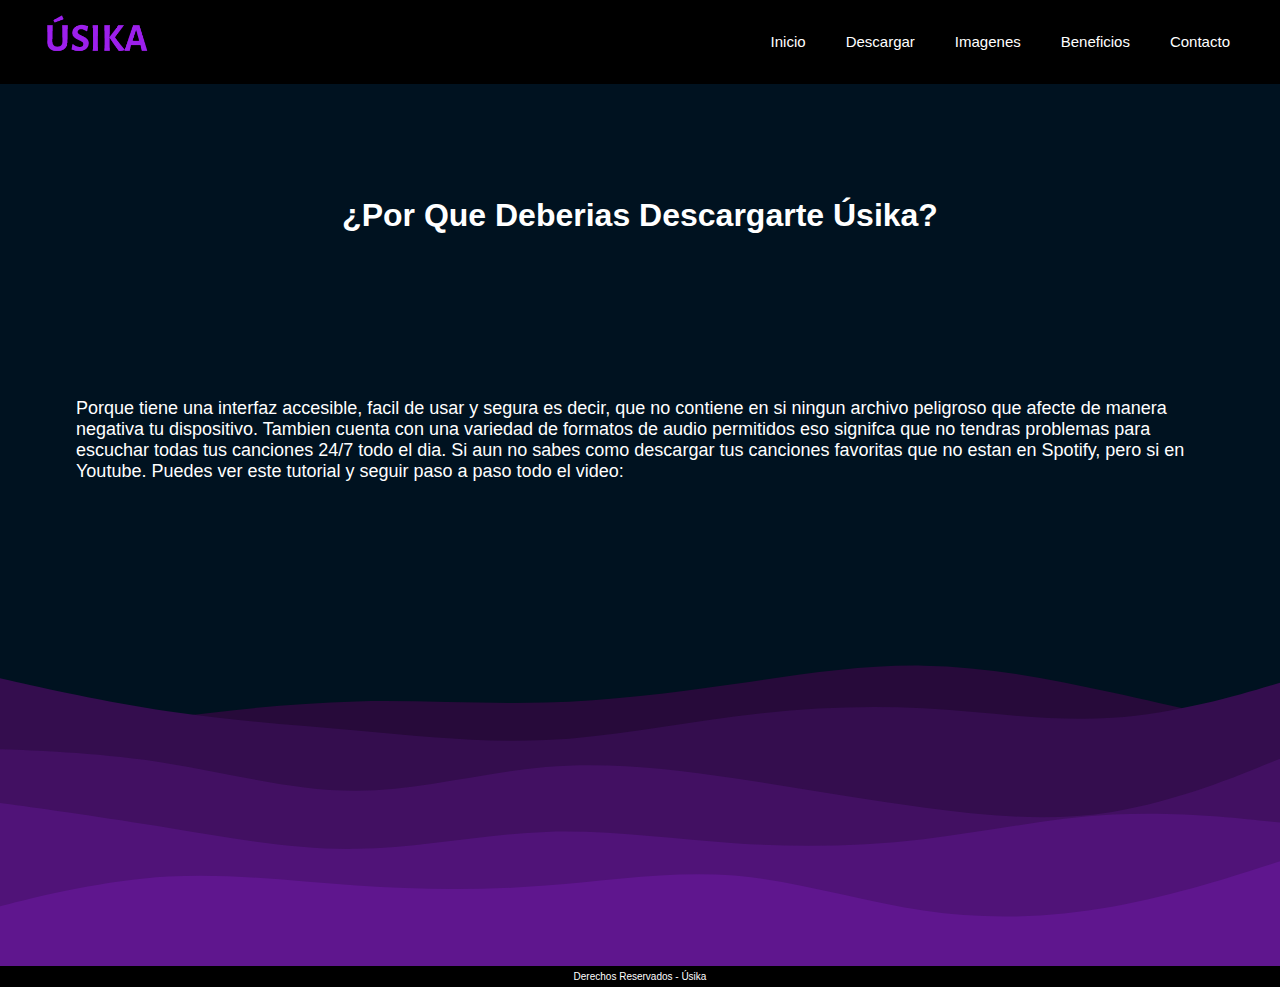
==== Paginas/beneficios.html @ 0eb8b5f9 "Agregando cambios" ====
<!DOCTYPE html>
<html lang="en">
<head>
    <meta charset="UTF-8">
    <meta http-equiv="X-UA-Compatible" content="IE=edge">
    <meta name="viewport" content="width=device-width, initial-scale=1.0">
    <title>ÚSIKA</title>
    <link href="https://cdn.jsdelivr.net/npm/bootstrap@5.1.3/dist/css/bootstrap.min.css" rel="stylesheet" integrity="sha384-1BmE4kWBq78iYhFldvKuhfTAU6auU8tT94WrHftjDbrCEXSU1oBoqyl2QvZ6jIW3" crossorigin="anonymous">

    <link rel="stylesheet" href="../Css/estilos.css">
</head>
<body>
    <header>
        <nav>
            <a href="../index.html">
                <img class="logodelsitio" src="../Imagenes/logo.jpg" alt="logo">
            </a>
            <a href="#listas">
                <img class="menu" src="../Imagenes/menu.png" alt="menu">
            </a>
            <ul class="listas" id="listas">
                <li class="enlaces"><a class="enlaces_2" href="../index.html">Inicio</a></li>
                <li class="enlaces"><a class="enlaces_2" href="descargar.html">Descargar</a></li>
                <li class="enlaces"><a class="enlaces_2" href="imagenes.html">Imagenes</a></li>
                <li class="enlaces"><a class="enlaces_2" href="beneficios.html">Beneficios</a></li>
                <li class="enlaces"><a class="enlaces_2" href="contacto.html">Contacto</a></li>
                <li class="enlaces enlaces_close"><a class="enlaces_2" href="#">Salir</a></li>
            </ul>
        </nav>
    </header>
    <main>
        <section class="beneficios_section">
            <h1 class="text-center beneficios_titulo">¿Por Que Deberias Descargarte Úsika?</h1>

                <P class="text-center beneficios_parrafo">Porque tiene una interfaz accesible, facil de usar y segura
                es decir, que no contiene en si ningun archivo
                peligroso que afecte de manera negativa tu dispositivo.
                Tambien cuenta con una variedad de formatos de audio permitidos
                eso signifca que no tendras problemas para escuchar todas
                tus canciones 24/7 todo el dia.
                Si aun no sabes como descargar tus canciones favoritas
                que no estan en Spotify, pero si en Youtube.
                Puedes ver este tutorial y seguir paso a paso todo el video:</P>
                <div class="inicio_youtube_video1">

                    <iframe class="inicio_youtube_video" src="https://www.youtube.com/embed/3c69z8bg1k0" title="YouTube video player" frameborder="0" allow="accelerometer; autoplay; clipboard-write; encrypted-media; gyroscope; picture-in-picture" allowfullscreen></iframe>
                </div>
        </section>
    </main>
    <footer>
            <p>Derechos Reservados - Úsika</p>
    </footer>

    <script src="https://cdn.jsdelivr.net/npm/bootstrap@5.1.3/dist/js/bootstrap.bundle.min.js" integrity="sha384-ka7Sk0Gln4gmtz2MlQnikT1wXgYsOg+OMhuP+IlRH9sENBO0LRn5q+8nbTov4+1p" crossorigin="anonymous"></script>
</body>
</html>
---- Css/estilos.css ----
* {
    margin: 0;
    padding: 0;
    box-sizing: border-box;
}

body {
    background-color: black;
    font-family: 'Lucida Sans', 'Lucida Sans Regular', 'Lucida Grande', 'Lucida Sans Unicode', Geneva, Verdana, sans-serif;
    color: white;
}

/* estilo para todas las paginas del sitio */

nav {
    display: flex;
    flex-direction: row;
    justify-content: space-between;
    background-color: black;
    margin: 0px 30px;
}

ul {
    margin-bottom: 0px;
    padding-left: 0px;
}

.logodelsitio {
    height: 80px;
}

.listas {
    display: flex;
    flex-direction: row;
    align-items: center;
    list-style: none;
}

.enlaces {
    margin: 0px 20px;
}

.enlaces_2 {
    font-size: 15px;
    text-decoration: none;
    color: white;
}

.enlaces :hover {
    color: #9E1FED;
}

.menu {
    height: 40px;
    margin-top: 18px;
}

footer {
    font-size: 10px;
    text-align: center;
    padding: 5px 1rem;
}


/* estilos para la pagina de INICIO */

.inicio_section {
    padding: 1rem;
    height: 620px;
    background-color: #001220;
    display: flex;
    flex-direction: column;
    justify-content: center;
    align-items: center;
}

.inicio_titulo {
    font-size: 40px;
    margin: 0px 300px;
}

.inicio_boton {
    font-family: 'Trebuchet MS', 'Lucida Sans Unicode', 'Lucida Grande', 'Lucida Sans', Arial, sans-serif;
    font-weight: bold;
    font-size: 12px;
    margin-top: 20px;
    height: 40px;
    width: 170px;
    border-radius: 30px;
    border: none;
    background-color: black;
    color: white;
}

.inicio_section_2 {
    padding: 1rem;
    height: 100%;
    background-image: url(../Imagenes/fondodelasection2.svg);
    background-size: cover;
    background-position: center;
    display: grid;
    grid-template-columns: 100%;
    grid-template-rows: 200px 250px 400px;
    justify-items: center;
    align-items: center;
}

.inicio_titulo_2 {
    font-size: 30px;
    padding: 0px 1rem;
    text-align: center;
}

.inicio_parrafo {
    font-size: 18px;
    margin: 0px 100px;
}

/* estilos para la pagina de DESCARGAR */

.descargar_section {
    padding: 1rem;
    height: 400px;
    background-color: #001220;
    display: flex;
    flex-direction: column;
    justify-content: center;
    align-items: center;
}

.descargar_titulo {
    font-size: 40px;
    text-align: center;
    margin: 0px 200px;
}

.descargar_parrafo {
    font-size: 18px;
    text-align: center;
    margin: 15px 1rem;
}

.descargar_boton {
    font-family: 'Trebuchet MS', 'Lucida Sans Unicode', 'Lucida Grande', 'Lucida Sans', Arial, sans-serif;
    font-weight: bold;
    font-size: 12px;
    margin-top: 15px;
    height: 40px;
    width: 170px;
    border-radius: 30px;
    border: none;
    background-color: black;
    color: white;
}

.descargar_section_2 {
    padding: 2rem;
    height: 100%;
    background-image: url(../Imagenes/fondodelasection2.svg);
    background-size: cover;
    background-position: center;
    display: grid;
    grid-template-columns: 50% 50%;
    grid-template-rows: 150px 100px 120px;
    justify-items: center;
    grid-template-areas: 
    'ele1 ele1'
    'ele2 ele2'
    'ele3 ele4';
}

.descargar_titulo_2 {
    grid-area: ele1;
    text-align: center;
    margin: 0px 1rem;
    display: grid;
    align-items: center;
}

.descargar_parrafo_2 {
    grid-area: ele2;
    padding-top: 10px;
    text-align: center;
    margin: 0px 1rem; 
}

.Appstore {
    grid-area: ele3;
    height: 60px;
   
}

.Playstore {
    grid-area: ele4;
    height: 60px;
}

/* Estilos para la pagina de BENEFICIOS*/

.beneficios_section {
    padding: 1rem;
    height: 100%;
    background-image: url(../Imagenes/fondodelasection2.svg);
    background-size: cover;
    background-position: center;
    display: grid;
    grid-template-columns: 100%;
    grid-template-rows: 200px 250px 400px;
    justify-items: center;
    align-items: center;
}

.beneficios_titulo {
    margin-top: 30px;
}

.beneficios_parrafo {
    font-size: 18px;
    padding: 30px 60px 0px 60px; 
}


/* RESPONSIVE para dispositivos de 768px de ancho para la pagina de INICIO*/

@media screen and (min-width: 769px) {

    .menu {
        display: none;
    }

    
    .enlaces_close {
    display: none;
    }
   
    .inicio_youtube_video {
        height: 315px;
        width: 560px;
}
}

@media screen and (max-width: 768px) {

    .listas {
        display: none;
    }

    nav {
        margin: 0px 50px;
    }

    .inicio_titulo {
        font-size: 30px;
        margin: 0px 100px;
    }
    
    .inicio_boton {
        font-size: 14px;
    }
    
    .inicio_titulo_2 {
        padding: 0px 0px;
        margin: 0px 15px;
        font-size: 28px;
    }
    
    .inicio_parrafo {
        font-size: 16px;
        margin: 0px 80px;
    }
    
    .inicio_youtube_video {
        height: 315px;
        width: 400px;
    }

    #listas {
        display: block;
        padding: 80px 0px 0px 40px;
        background-color: rgb(0, 0, 0, 0.8);
        width: 70%;
        height: 100vh;
        position: fixed;
        top: 0%;
        left: -100%;
        z-index: 100;
        transition: left 1s;
    }

    #listas:target {
        left: 0;
    }

    .enlaces_2 {
        font-size: 26px;
    }
}

@media screen and (max-width: 480px) {
    
    .inicio_youtube_video {
        height: 250px;
        width: 300px;
    }
    
    .inicio_section_2 {
        grid-template-rows: 200px 420px 300px;
    }
}

@media screen and (max-width: 426px) {
    .inicio_titulo {
        font-size: 30px;
        margin: 0px 40px;
    }
    
    .inicio_titulo_2 {
        font-size: 28px;
    }
    
    .inicio_parrafo {
        margin: 0px 50px;
    }
}

@media screen and (max-width: 320px) {
    
    .inicio_youtube_video {
        height: 200px;
        width: 250px;
    }
    
    .inicio_section {
        height: 500px;
    }
    
    .inicio_section_2 {
        grid-template-rows: 200px 500px 300px;
    }
}

/*RESPONSIVE para dispositivos de 768px de ancho para la pagina de DESCARGAR */

@media screen and (max-width: 768px) {
    
    .descargar_titulo {
        font-size: 26px;
        margin: 0px 40px;
    }
}

@media screen and (max-width: 425px) and (min-width: 321px) {
}

@media screen and (max-width: 320px) {

    .Appstore {
        height: 50px;
        width: 120px;
    }

    .Playstore {
        height: 50px;
        width: 120px;
    }
}

/* RESPONSIVE para dispositivos de 768px de ancho para la pagina de Beneficios*/

@media screen and (max-width: 480px) {

    .beneficios_section {
        grid-template-rows: 200px 420px 300px;
    }
}

@media screen and (max-width: 426px) {
    
    .beneficios_titulo {
        font-size: 28px;
    }
    
    .beneficios_parrafo {
        margin: 0px 30px;
    }

    .beneficios_section {
        grid-template-rows: 200px 700px 300px;
    }
}

@media screen and (max-width: 375px) {

    .beneficios_parrafo {
        padding: 30px 30px 0px 30px; 

    }

    .beneficios_section {
        margin: 0px 5px;
    }
}

@media screen and (max-width: 320px) {

    .beneficios_parrafo {
        padding: 20px 10px 0px 10px; 

    }

    .beneficios_section {
        grid-template-rows: 200px 700px 300px;
    }
}
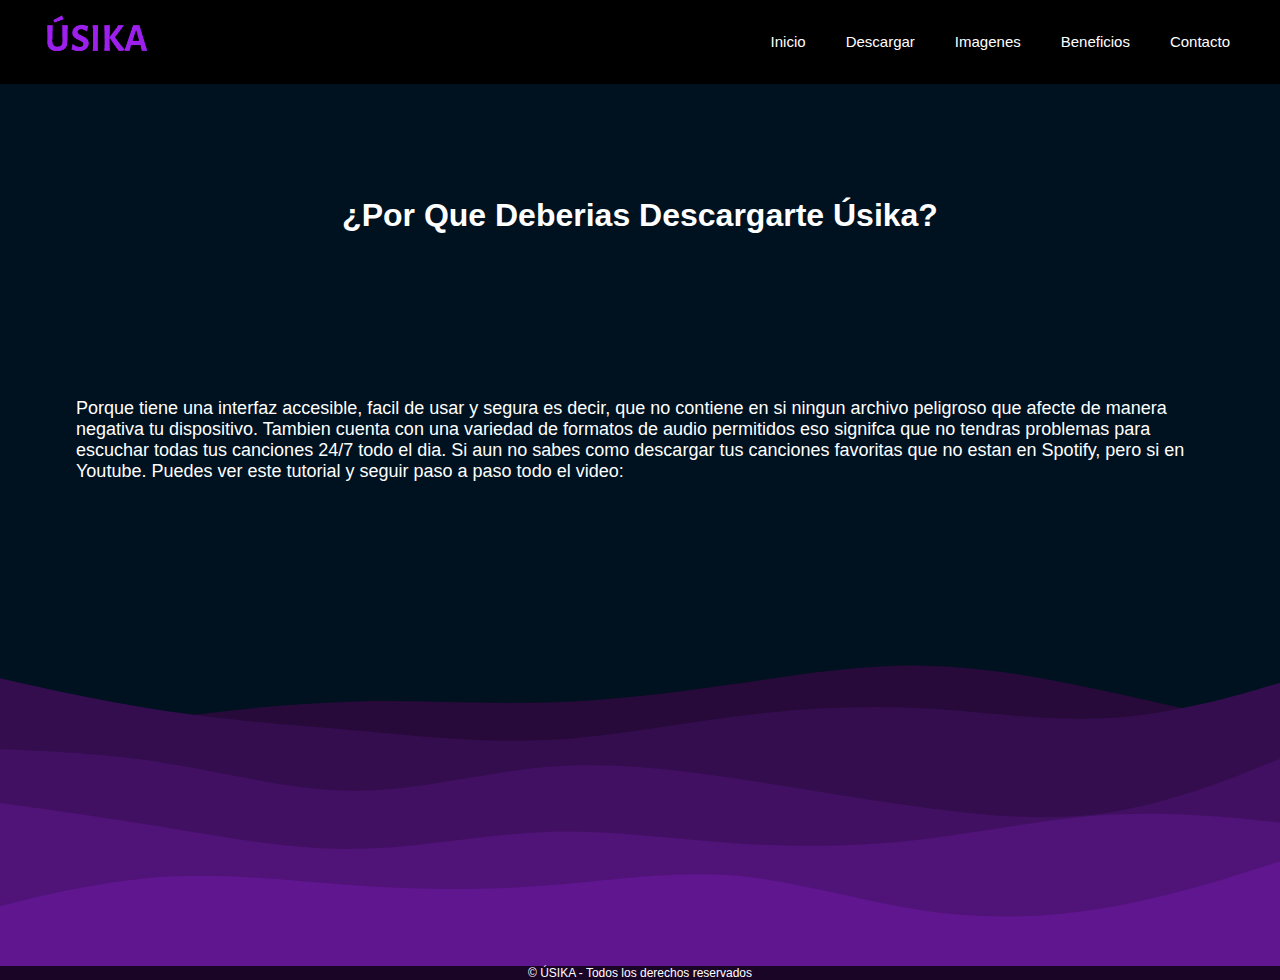
==== commit 736390b8: "Agregando unos cambios" ====
--- a/Paginas/beneficios.html
+++ b/Paginas/beneficios.html
@@ -48,7 +48,7 @@
         </section>
     </main>
     <footer>
-            <p>Derechos Reservados - Úsika</p>
+            <p>© ÚSIKA - Todos los derechos reservados</p>
     </footer>
 
     <script src="https://cdn.jsdelivr.net/npm/bootstrap@5.1.3/dist/js/bootstrap.bundle.min.js" integrity="sha384-ka7Sk0Gln4gmtz2MlQnikT1wXgYsOg+OMhuP+IlRH9sENBO0LRn5q+8nbTov4+1p" crossorigin="anonymous"></script>
--- a/Css/estilos.css
+++ b/Css/estilos.css
@@ -56,9 +56,17 @@
 }
 
 footer {
-    font-size: 10px;
-    text-align: center;
-    padding: 5px 1rem;
+    background-color: #1a0527;
+    display: flex;
+    flex-direction: row;
+    justify-content: center;
+    align-content: center;
+}
+
+footer p {
+    font-family: 'Segoe UI', Tahoma, Geneva, Verdana, sans-serif;
+    font-size: 12px;
+    margin-bottom: 0px;
 }
 
 
@@ -83,15 +91,22 @@
     font-family: 'Trebuchet MS', 'Lucida Sans Unicode', 'Lucida Grande', 'Lucida Sans', Arial, sans-serif;
     font-weight: bold;
     font-size: 12px;
-    margin-top: 20px;
+    margin-top: 40px;
     height: 40px;
     width: 170px;
     border-radius: 30px;
     border: none;
     background-color: black;
     color: white;
-}
-
+    transition: 0.3s;
+}
+
+.inicio_boton:hover {
+    background-color: #9E1FED;
+    box-shadow: 0px 0px 10px #9E1FED, 0px 0px 40px #9E1FED, 0px 0px 80px #9E1FED;
+    transition-delay: 0.5s;
+}
+  
 .inicio_section_2 {
     padding: 1rem;
     height: 100%;
@@ -151,10 +166,17 @@
     border: none;
     background-color: black;
     color: white;
+    transition: 0.3s;
+}
+
+.descargar_boton:hover {
+    background-color: #9E1FED;
+    box-shadow: 0 0 10px #9E1FED, 0 0 40px #9E1FED, 0 0 80px #9E1FED;
+    transition-delay: 0.5s;
 }
 
 .descargar_section_2 {
-    padding: 2rem;
+    padding: 1rem;
     height: 100%;
     background-image: url(../Imagenes/fondodelasection2.svg);
     background-size: cover;
@@ -219,8 +241,13 @@
     padding: 30px 60px 0px 60px; 
 }
 
+/*Efectos para la pagina de INICIO*/
+
+
 
 /* RESPONSIVE para dispositivos de 768px de ancho para la pagina de INICIO*/
+
+
 
 @media screen and (min-width: 769px) {
 
@@ -352,16 +379,35 @@
 @media screen and (max-width: 425px) and (min-width: 321px) {
 }
 
+@media screen and (max-width: 375px) {
+
+    .Appstore {
+        display: flex;
+        flex-direction: row;
+        height: auto;
+        width: 150px;
+    }
+
+    .Playstore {
+        display: flex;
+        flex-direction: row;
+        height: auto;
+        width: 150px;
+    }
+}
+
 @media screen and (max-width: 320px) {
 
     .Appstore {
-        height: 50px;
-        width: 120px;
+        padding-top: 20px;
+        height: auto;
+        width: 130px;
     }
 
     .Playstore {
-        height: 50px;
-        width: 120px;
+        padding-top: 20px;
+        height: auto;
+        width: 130px;
     }
 }
 
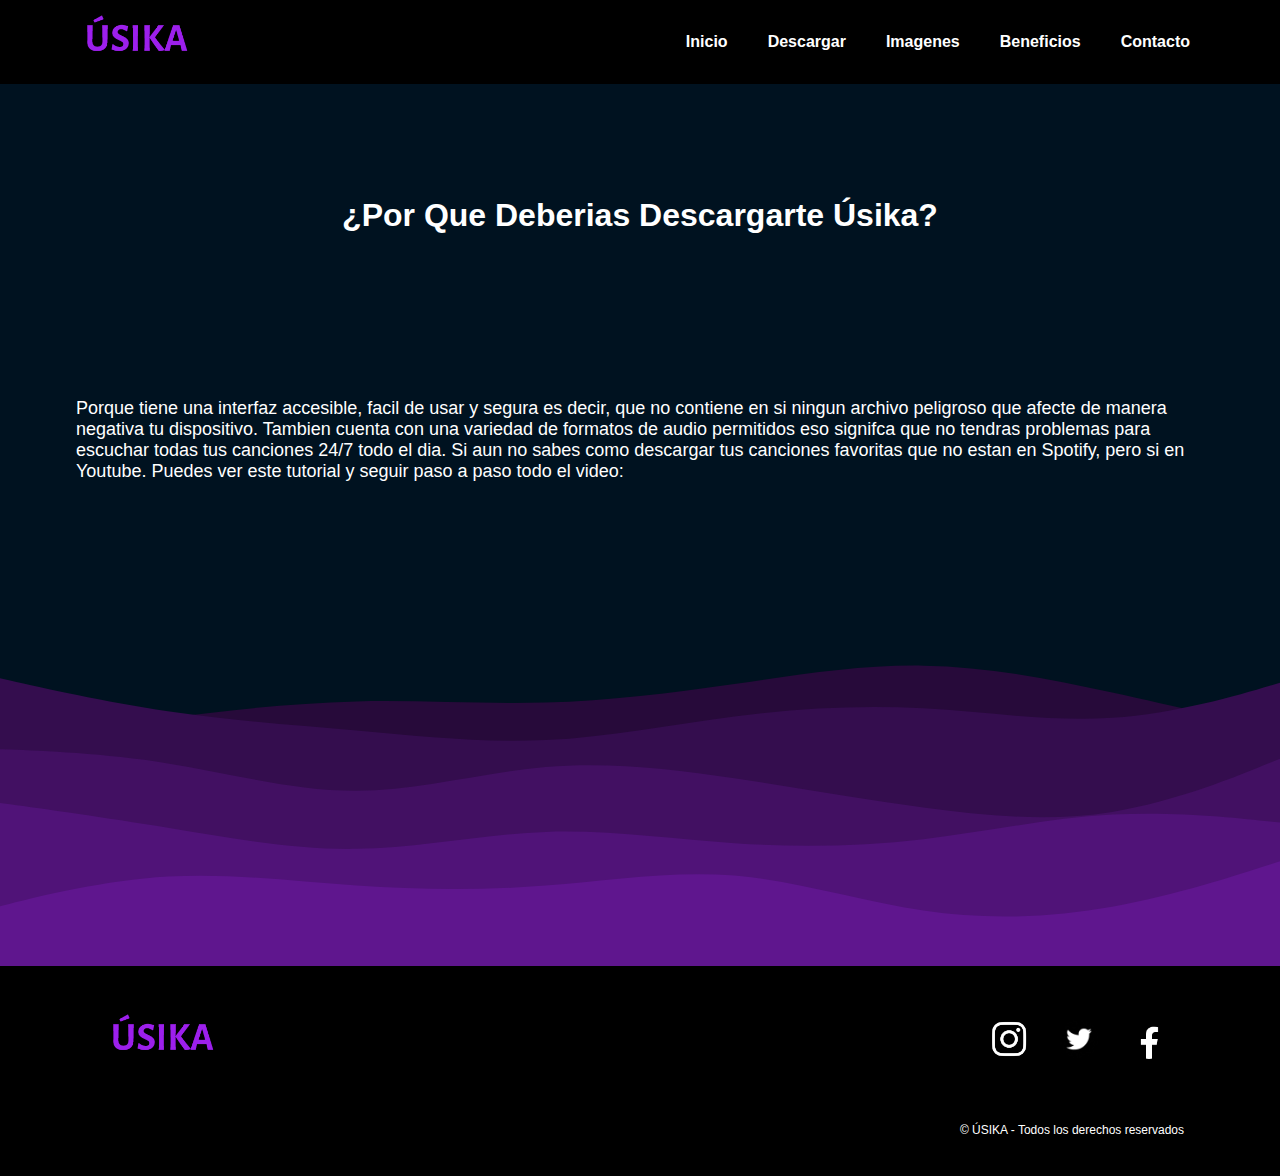
==== commit 058c88af: "Agregando segundo cambio" ====
--- a/Paginas/beneficios.html
+++ b/Paginas/beneficios.html
@@ -48,7 +48,21 @@
         </section>
     </main>
     <footer>
-            <p>© ÚSIKA - Todos los derechos reservados</p>
+        <a href="index.html">
+            <img class="logo_footer" src="../Imagenes/logo.jpg" alt="logo">
+        </a>
+        <div class="footer2">
+            <a class="enlacesdelfooter" href="#">
+                <img class="footer_logos" src="../Imagenes/logo-instagram.jpg" alt="logodefooter">
+            </a>
+            <a class="enlacesdelfooter" href="#">
+                <img class="footer_logos" src="../Imagenes/logo-de-twitter.jpg" alt="logodefooter">
+            </a>
+            <a class="enlacesdelfooter" href="#">
+                <img class="footer_logos" src="../Imagenes/logo-de-facebook.png" alt="logodefooter">
+            </a>
+        </div>
+        <p class="footer_parrafo">© ÚSIKA - Todos los derechos reservados</p>
     </footer>
 
     <script src="https://cdn.jsdelivr.net/npm/bootstrap@5.1.3/dist/js/bootstrap.bundle.min.js" integrity="sha384-ka7Sk0Gln4gmtz2MlQnikT1wXgYsOg+OMhuP+IlRH9sENBO0LRn5q+8nbTov4+1p" crossorigin="anonymous"></script>
--- a/Css/estilos.css
+++ b/Css/estilos.css
@@ -1,461 +1,508 @@
 * {
-    margin: 0;
-    padding: 0;
-    box-sizing: border-box;
+  margin: 0;
+  padding: 0;
+  box-sizing: border-box;
 }
 
 body {
-    background-color: black;
-    font-family: 'Lucida Sans', 'Lucida Sans Regular', 'Lucida Grande', 'Lucida Sans Unicode', Geneva, Verdana, sans-serif;
-    color: white;
+  background-color: black;
+  font-family: 'Lucida Sans', 'Lucida Sans Regular', 'Lucida Grande', 'Lucida Sans Unicode', Geneva, Verdana, sans-serif;
+  color: white;
 }
 
 /* estilo para todas las paginas del sitio */
-
 nav {
+  display: flex;
+  flex-direction: row;
+  justify-content: space-between;
+  background-color: black;
+  margin: 0px 70px;
+}
+
+ul {
+  margin-bottom: 0px;
+  padding-left: 0px;
+}
+
+.logodelsitio {
+  height: 80px;
+}
+
+.listas {
+  display: flex;
+  flex-direction: row;
+  align-items: center;
+  list-style: none;
+}
+
+.enlaces {
+  margin: 0px 20px;
+}
+
+.enlaces_2 {
+  font-size: 16px;
+  text-decoration: none;
+  color: white;
+  font-family: -apple-system, BlinkMacSystemFont, 'Segoe UI', Roboto, Oxygen, Ubuntu, Cantarell, 'Open Sans', 'Helvetica Neue', sans-serif;
+  font-weight: bold;
+}
+
+.enlaces :hover {
+  color: #9E1FED;
+}
+
+.menu {
+  height: 40px;
+  margin-top: 18px;
+}
+
+footer {
+  background-color: black;
+  height: 210px;
+  display: grid;
+  grid-template-columns: 50% 50%;
+  grid-template-rows: 150px auto;
+  grid-template-areas: 'ele1 ele2' + 'ele3 ele3';
+  align-items: center;
+}
+
+.logo_footer {
+  grid-area: ele1;
+  height: 80px;
+  padding-left: 6rem;
+}
+
+.footer2 {
+  display: flex;
+  flex-direction: row;
+  justify-content: flex-end;
+  padding-right: 6rem;
+}
+
+.enlacesdelfooter {
+  text-decoration: none;
+}
+
+.footer_logos {
+  grid-area: ele2;
+  height: 40px;
+  border-radius: 100%;
+  margin: 0px 15px;
+}
+
+.footer_parrafo {
+  grid-area: ele3;
+  display: flex;
+  flex-direction: row;
+  justify-content: flex-end;
+  font-family: 'Segoe UI', Tahoma, Geneva, Verdana, sans-serif;
+  font-size: 12px;
+  padding-right: 6rem;
+  margin-bottom: 2rem;
+}
+
+/* estilos para la pagina de INICIO */
+.inicio_section {
+  padding: 1rem;
+  height: 620px;
+  background-color: #001220;
+  display: flex;
+  flex-direction: column;
+  justify-content: center;
+  align-items: center;
+}
+
+.inicio_titulo {
+  font-size: 40px;
+  margin: 0px 300px;
+}
+
+.inicio_boton {
+  font-family: 'Trebuchet MS', 'Lucida Sans Unicode', 'Lucida Grande', 'Lucida Sans', Arial, sans-serif;
+  font-weight: bold;
+  font-size: 12px;
+  margin-top: 40px;
+  height: 40px;
+  width: 170px;
+  border-radius: 30px;
+  border: none;
+  background-color: black;
+  color: white;
+  transition: 0.3s;
+}
+
+.inicio_boton:hover {
+  background-color: #9E1FED;
+  box-shadow: 0px 0px 10px #9E1FED, 0px 0px 40px #9E1FED, 0px 0px 80px #9E1FED;
+  transition-delay: 0.5s;
+}
+
+.inicio_section_2 {
+  padding: 1rem;
+  height: 100%;
+  background-image: url(../Imagenes/fondodelasection2.svg);
+  background-size: cover;
+  background-position: center;
+  display: grid;
+  grid-template-columns: 100%;
+  grid-template-rows: 200px 250px 450px;
+  justify-items: center;
+  align-items: center;
+}
+
+.inicio_titulo_2 {
+  font-size: 30px;
+  padding: 0px 1rem;
+  text-align: center;
+}
+
+.inicio_parrafo {
+  font-size: 18px;
+  margin: 0px 100px;
+}
+
+/* estilos para la pagina de DESCARGAR */
+.descargar_section {
+  padding: 1rem;
+  height: 400px;
+  background-color: #001220;
+  display: flex;
+  flex-direction: column;
+  justify-content: center;
+  align-items: center;
+}
+
+.descargar_titulo {
+  font-size: 40px;
+  text-align: center;
+  margin: 0px 200px;
+}
+
+.descargar_parrafo {
+  font-size: 18px;
+  text-align: center;
+  margin: 15px 1rem;
+}
+
+.descargar_boton {
+  font-family: 'Trebuchet MS', 'Lucida Sans Unicode', 'Lucida Grande', 'Lucida Sans', Arial, sans-serif;
+  font-weight: bold;
+  font-size: 12px;
+  margin-top: 15px;
+  height: 40px;
+  width: 170px;
+  border-radius: 30px;
+  border: none;
+  background-color: black;
+  color: white;
+  transition: 0.3s;
+}
+
+.descargar_boton:hover {
+  background-color: #9E1FED;
+  box-shadow: 0 0 10px #9E1FED, 0 0 40px #9E1FED, 0 0 80px #9E1FED;
+  transition-delay: 0.5s;
+}
+
+.descargar_section_2 {
+  padding: 1rem;
+  height: 100%;
+  background-image: url(../Imagenes/fondodelasection2.svg);
+  background-size: cover;
+  background-position: center;
+  display: grid;
+  grid-template-columns: 50% 50%;
+  grid-template-rows: 150px 100px 120px;
+  justify-items: center;
+  grid-template-areas: 'ele1 ele1'+ 'ele2 ele2'+ 'ele3 ele4';
+}
+
+.descargar_titulo_2 {
+  grid-area: ele1;
+  text-align: center;
+  margin: 0px 1rem;
+  display: grid;
+  align-items: center;
+}
+
+.descargar_parrafo_2 {
+  grid-area: ele2;
+  padding-top: 10px;
+  text-align: center;
+  margin: 0px 1rem;
+}
+
+.Appstore {
+  grid-area: ele3;
+  height: 60px;
+}
+
+.Playstore {
+  grid-area: ele4;
+  height: 60px;
+}
+
+/* Estilos para la pagina de BENEFICIOS*/
+.beneficios_section {
+  padding: 1rem;
+  height: 100%;
+  background-image: url(../Imagenes/fondodelasection2.svg);
+  background-size: cover;
+  background-position: center;
+  display: grid;
+  grid-template-columns: 100%;
+  grid-template-rows: 200px 250px 400px;
+  justify-items: center;
+  align-items: center;
+}
+
+.beneficios_titulo {
+  margin-top: 30px;
+}
+
+.beneficios_parrafo {
+  font-size: 18px;
+  padding: 30px 60px 0px 60px;
+}
+
+/*RESPONSIVE para el HEADER*/
+@media screen and (max-width: 425px) {
+  footer {
+    height: 300px;
+    display: flex;
+    flex-direction: column;
+    justify-content: space-evenly;
+  }
+  .logo_footer {
+    grid-area: ele1;
+    height: 80px;
+    padding-left: 0rem;
+  }
+  .footer2 {
     display: flex;
     flex-direction: row;
-    justify-content: space-between;
-    background-color: black;
-    margin: 0px 30px;
-}
-
-ul {
-    margin-bottom: 0px;
-    padding-left: 0px;
-}
-
-.logodelsitio {
-    height: 80px;
-}
-
-.listas {
+    justify-content: flex-end;
+    padding-right: 0rem;
+  }
+  .footer_parrafo {
+    grid-area: ele3;
     display: flex;
     flex-direction: row;
-    align-items: center;
-    list-style: none;
-}
-
-.enlaces {
-    margin: 0px 20px;
-}
-
-.enlaces_2 {
-    font-size: 15px;
-    text-decoration: none;
-    color: white;
-}
-
-.enlaces :hover {
-    color: #9E1FED;
-}
-
-.menu {
-    height: 40px;
-    margin-top: 18px;
-}
-
-footer {
-    background-color: #1a0527;
+    justify-content: flex-end;
+    font-family: 'Segoe UI', Tahoma, Geneva, Verdana, sans-serif;
+    font-size: 12px;
+    padding-right: 0rem;
+    margin-bottom: 2rem;
+  }
+}
+
+/* RESPONSIVE para dispositivos de 768px de ancho para la pagina de INICIO*/
+@media screen and (min-width: 769px) {
+  .menu {
+    display: none;
+  }
+  .enlaces_close {
+    display: none;
+  }
+  .inicio_youtube_video {
+    height: 315px;
+    width: 560px;
+  }
+}
+
+@media screen and (max-width: 768px) {
+  .listas {
+    display: none;
+  }
+  nav {
+    margin: 0px 50px;
+  }
+  .inicio_titulo {
+    font-size: 30px;
+    margin: 0px 100px;
+  }
+  .inicio_boton {
+    font-size: 14px;
+  }
+  .inicio_titulo_2 {
+    padding: 0px 0px;
+    margin: 0px 15px;
+    font-size: 28px;
+  }
+  .inicio_parrafo {
+    font-size: 16px;
+    margin: 0px 80px;
+  }
+  .inicio_youtube_video {
+    height: 315px;
+    width: 400px;
+  }
+  #listas {
+    display: block;
+    padding: 80px 0px 0px 40px;
+    background-color: rgba 0, 0, 0, 0.8;
+    width: 70%;
+    height: 100vh;
+    position: fixed;
+    top: 0%;
+    left: -100%;
+    z-index: 100;
+    transition: left 1s;
+  }
+  #listas:target {
+    left: 0;
+  }
+  .enlaces_2 {
+    font-size: 26px;
+  }
+}
+
+@media screen and (max-width: 480px) {
+  .inicio_youtube_video {
+    height: 250px;
+    width: 300px;
+  }
+  .inicio_section_2 {
+    grid-template-rows: 200px 420px 300px;
+  }
+}
+
+@media screen and (max-width: 426px) {
+  .inicio_titulo {
+    font-size: 30px;
+    margin: 0px 40px;
+  }
+  .inicio_titulo_2 {
+    font-size: 28px;
+  }
+  .inicio_parrafo {
+    margin: 0px 50px;
+  }
+}
+
+@media screen and (max-width: 320px) {
+  .inicio_youtube_video {
+    height: 200px;
+    width: 250px;
+  }
+  .inicio_section {
+    height: 500px;
+  }
+  .inicio_section_2 {
+    grid-template-rows: 200px 700px 300px;
+  }
+}
+
+@media screen and (max-width: 270px) {
+  .inicio_section_2 {
+    grid-template-rows: 200px 800px 300px;
+  }
+}
+
+/*RESPONSIVE para dispositivos de 768px de ancho para la pagina de DESCARGAR */
+@media screen and (max-width: 768px) {
+  .descargar_titulo {
+    font-size: 26px;
+    margin: 0px 40px;
+  }
+}
+
+@media screen and (max-width: 425px) {
+  .descargar_section_2 {
+    grid-template-columns: 100%;
+    grid-template-rows: 200px 150px 100px 100px;
+    grid-template-areas: 'ele1'+ 'ele2'+ 'ele3'+ 'ele4';
+  }
+}
+
+@media screen and (max-width: 375px) {
+  .Appstore {
     display: flex;
     flex-direction: row;
-    justify-content: center;
-    align-content: center;
-}
-
-footer p {
-    font-family: 'Segoe UI', Tahoma, Geneva, Verdana, sans-serif;
-    font-size: 12px;
-    margin-bottom: 0px;
-}
-
-
-/* estilos para la pagina de INICIO */
-
-.inicio_section {
-    padding: 1rem;
-    height: 620px;
-    background-color: #001220;
+    height: auto;
+    width: 150px;
+  }
+  .Playstore {
     display: flex;
-    flex-direction: column;
-    justify-content: center;
-    align-items: center;
-}
-
-.inicio_titulo {
-    font-size: 40px;
-    margin: 0px 300px;
-}
-
-.inicio_boton {
-    font-family: 'Trebuchet MS', 'Lucida Sans Unicode', 'Lucida Grande', 'Lucida Sans', Arial, sans-serif;
-    font-weight: bold;
-    font-size: 12px;
-    margin-top: 40px;
-    height: 40px;
-    width: 170px;
-    border-radius: 30px;
-    border: none;
-    background-color: black;
-    color: white;
-    transition: 0.3s;
-}
-
-.inicio_boton:hover {
-    background-color: #9E1FED;
-    box-shadow: 0px 0px 10px #9E1FED, 0px 0px 40px #9E1FED, 0px 0px 80px #9E1FED;
-    transition-delay: 0.5s;
-}
-  
-.inicio_section_2 {
-    padding: 1rem;
-    height: 100%;
-    background-image: url(../Imagenes/fondodelasection2.svg);
-    background-size: cover;
-    background-position: center;
-    display: grid;
+    flex-direction: row;
+    height: auto;
+    width: 150px;
+  }
+}
+
+@media screen and (max-width: 320px) {
+  .Appstore {
+    padding-top: 20px;
+    height: auto;
+    width: 130px;
+  }
+  .Playstore {
+    padding-top: 20px;
+    height: auto;
+    width: 130px;
+  }
+}
+
+@media screen and (max-width: 300px) {
+  .descargar_section {
+    height: 500px;
+  }
+  .descargar_section_2 {
     grid-template-columns: 100%;
-    grid-template-rows: 200px 250px 400px;
-    justify-items: center;
-    align-items: center;
-}
-
-.inicio_titulo_2 {
-    font-size: 30px;
-    padding: 0px 1rem;
-    text-align: center;
-}
-
-.inicio_parrafo {
-    font-size: 18px;
-    margin: 0px 100px;
-}
-
-/* estilos para la pagina de DESCARGAR */
-
-.descargar_section {
-    padding: 1rem;
-    height: 400px;
-    background-color: #001220;
-    display: flex;
-    flex-direction: column;
-    justify-content: center;
-    align-items: center;
-}
-
-.descargar_titulo {
-    font-size: 40px;
-    text-align: center;
-    margin: 0px 200px;
-}
-
-.descargar_parrafo {
-    font-size: 18px;
-    text-align: center;
-    margin: 15px 1rem;
-}
-
-.descargar_boton {
-    font-family: 'Trebuchet MS', 'Lucida Sans Unicode', 'Lucida Grande', 'Lucida Sans', Arial, sans-serif;
-    font-weight: bold;
-    font-size: 12px;
-    margin-top: 15px;
-    height: 40px;
-    width: 170px;
-    border-radius: 30px;
-    border: none;
-    background-color: black;
-    color: white;
-    transition: 0.3s;
-}
-
-.descargar_boton:hover {
-    background-color: #9E1FED;
-    box-shadow: 0 0 10px #9E1FED, 0 0 40px #9E1FED, 0 0 80px #9E1FED;
-    transition-delay: 0.5s;
-}
-
-.descargar_section_2 {
-    padding: 1rem;
-    height: 100%;
-    background-image: url(../Imagenes/fondodelasection2.svg);
-    background-size: cover;
-    background-position: center;
-    display: grid;
-    grid-template-columns: 50% 50%;
-    grid-template-rows: 150px 100px 120px;
-    justify-items: center;
-    grid-template-areas: 
-    'ele1 ele1'
-    'ele2 ele2'
-    'ele3 ele4';
-}
-
-.descargar_titulo_2 {
-    grid-area: ele1;
-    text-align: center;
-    margin: 0px 1rem;
-    display: grid;
-    align-items: center;
-}
-
-.descargar_parrafo_2 {
-    grid-area: ele2;
-    padding-top: 10px;
-    text-align: center;
-    margin: 0px 1rem; 
-}
-
-.Appstore {
-    grid-area: ele3;
-    height: 60px;
-   
-}
-
-.Playstore {
-    grid-area: ele4;
-    height: 60px;
-}
-
-/* Estilos para la pagina de BENEFICIOS*/
-
-.beneficios_section {
-    padding: 1rem;
-    height: 100%;
-    background-image: url(../Imagenes/fondodelasection2.svg);
-    background-size: cover;
-    background-position: center;
-    display: grid;
-    grid-template-columns: 100%;
-    grid-template-rows: 200px 250px 400px;
-    justify-items: center;
-    align-items: center;
-}
-
-.beneficios_titulo {
-    margin-top: 30px;
-}
-
-.beneficios_parrafo {
-    font-size: 18px;
-    padding: 30px 60px 0px 60px; 
-}
-
-/*Efectos para la pagina de INICIO*/
-
-
-
-/* RESPONSIVE para dispositivos de 768px de ancho para la pagina de INICIO*/
-
-
-
-@media screen and (min-width: 769px) {
-
-    .menu {
-        display: none;
-    }
-
-    
-    .enlaces_close {
-    display: none;
-    }
-   
-    .inicio_youtube_video {
-        height: 315px;
-        width: 560px;
-}
-}
-
-@media screen and (max-width: 768px) {
-
-    .listas {
-        display: none;
-    }
-
-    nav {
-        margin: 0px 50px;
-    }
-
-    .inicio_titulo {
-        font-size: 30px;
-        margin: 0px 100px;
-    }
-    
-    .inicio_boton {
-        font-size: 14px;
-    }
-    
-    .inicio_titulo_2 {
-        padding: 0px 0px;
-        margin: 0px 15px;
-        font-size: 28px;
-    }
-    
-    .inicio_parrafo {
-        font-size: 16px;
-        margin: 0px 80px;
-    }
-    
-    .inicio_youtube_video {
-        height: 315px;
-        width: 400px;
-    }
-
-    #listas {
-        display: block;
-        padding: 80px 0px 0px 40px;
-        background-color: rgb(0, 0, 0, 0.8);
-        width: 70%;
-        height: 100vh;
-        position: fixed;
-        top: 0%;
-        left: -100%;
-        z-index: 100;
-        transition: left 1s;
-    }
-
-    #listas:target {
-        left: 0;
-    }
-
-    .enlaces_2 {
-        font-size: 26px;
-    }
-}
-
+    grid-template-rows: 200px 150px auto 100px;
+    grid-template-areas: 'ele1'+ 'ele2'+ 'ele3'+ 'ele4';
+  }
+}
+
+/* RESPONSIVE para dispositivos de 768px de ancho para la pagina de Beneficios*/
 @media screen and (max-width: 480px) {
-    
-    .inicio_youtube_video {
-        height: 250px;
-        width: 300px;
-    }
-    
-    .inicio_section_2 {
-        grid-template-rows: 200px 420px 300px;
-    }
+  .beneficios_section {
+    grid-template-rows: 200px 420px 300px;
+  }
 }
 
 @media screen and (max-width: 426px) {
-    .inicio_titulo {
-        font-size: 30px;
-        margin: 0px 40px;
-    }
-    
-    .inicio_titulo_2 {
-        font-size: 28px;
-    }
-    
-    .inicio_parrafo {
-        margin: 0px 50px;
-    }
+  .beneficios_titulo {
+    font-size: 28px;
+  }
+  .beneficios_parrafo {
+    margin: 0px 30px;
+  }
+  .beneficios_section {
+    grid-template-rows: 200px 700px 300px;
+  }
+}
+
+@media screen and (max-width: 375px) {
+  .beneficios_parrafo {
+    padding: 30px 30px 0px 30px;
+  }
+  .beneficios_section {
+    margin: 0px 5px;
+  }
 }
 
 @media screen and (max-width: 320px) {
-    
-    .inicio_youtube_video {
-        height: 200px;
-        width: 250px;
-    }
-    
-    .inicio_section {
-        height: 500px;
-    }
-    
-    .inicio_section_2 {
-        grid-template-rows: 200px 500px 300px;
-    }
-}
-
-/*RESPONSIVE para dispositivos de 768px de ancho para la pagina de DESCARGAR */
-
-@media screen and (max-width: 768px) {
-    
-    .descargar_titulo {
-        font-size: 26px;
-        margin: 0px 40px;
-    }
-}
-
-@media screen and (max-width: 425px) and (min-width: 321px) {
-}
-
-@media screen and (max-width: 375px) {
-
-    .Appstore {
-        display: flex;
-        flex-direction: row;
-        height: auto;
-        width: 150px;
-    }
-
-    .Playstore {
-        display: flex;
-        flex-direction: row;
-        height: auto;
-        width: 150px;
-    }
-}
-
-@media screen and (max-width: 320px) {
-
-    .Appstore {
-        padding-top: 20px;
-        height: auto;
-        width: 130px;
-    }
-
-    .Playstore {
-        padding-top: 20px;
-        height: auto;
-        width: 130px;
-    }
-}
-
-/* RESPONSIVE para dispositivos de 768px de ancho para la pagina de Beneficios*/
-
-@media screen and (max-width: 480px) {
-
-    .beneficios_section {
-        grid-template-rows: 200px 420px 300px;
-    }
-}
-
-@media screen and (max-width: 426px) {
-    
-    .beneficios_titulo {
-        font-size: 28px;
-    }
-    
-    .beneficios_parrafo {
-        margin: 0px 30px;
-    }
-
-    .beneficios_section {
-        grid-template-rows: 200px 700px 300px;
-    }
-}
-
-@media screen and (max-width: 375px) {
-
-    .beneficios_parrafo {
-        padding: 30px 30px 0px 30px; 
-
-    }
-
-    .beneficios_section {
-        margin: 0px 5px;
-    }
-}
-
-@media screen and (max-width: 320px) {
-
-    .beneficios_parrafo {
-        padding: 20px 10px 0px 10px; 
-
-    }
-
-    .beneficios_section {
-        grid-template-rows: 200px 700px 300px;
-    }
-}
-
+  .beneficios_parrafo {
+    padding: 20px 10px 0px 10px;
+  }
+  .beneficios_section {
+    grid-template-rows: 200px 800px 400px;
+  }
+}
+
+@media screen and (max-width: 300px) {
+  .beneficios_section {
+    grid-template-rows: 200px 900px 400px;
+  }
+}
+/*# sourceMappingURL=estilos.css.map */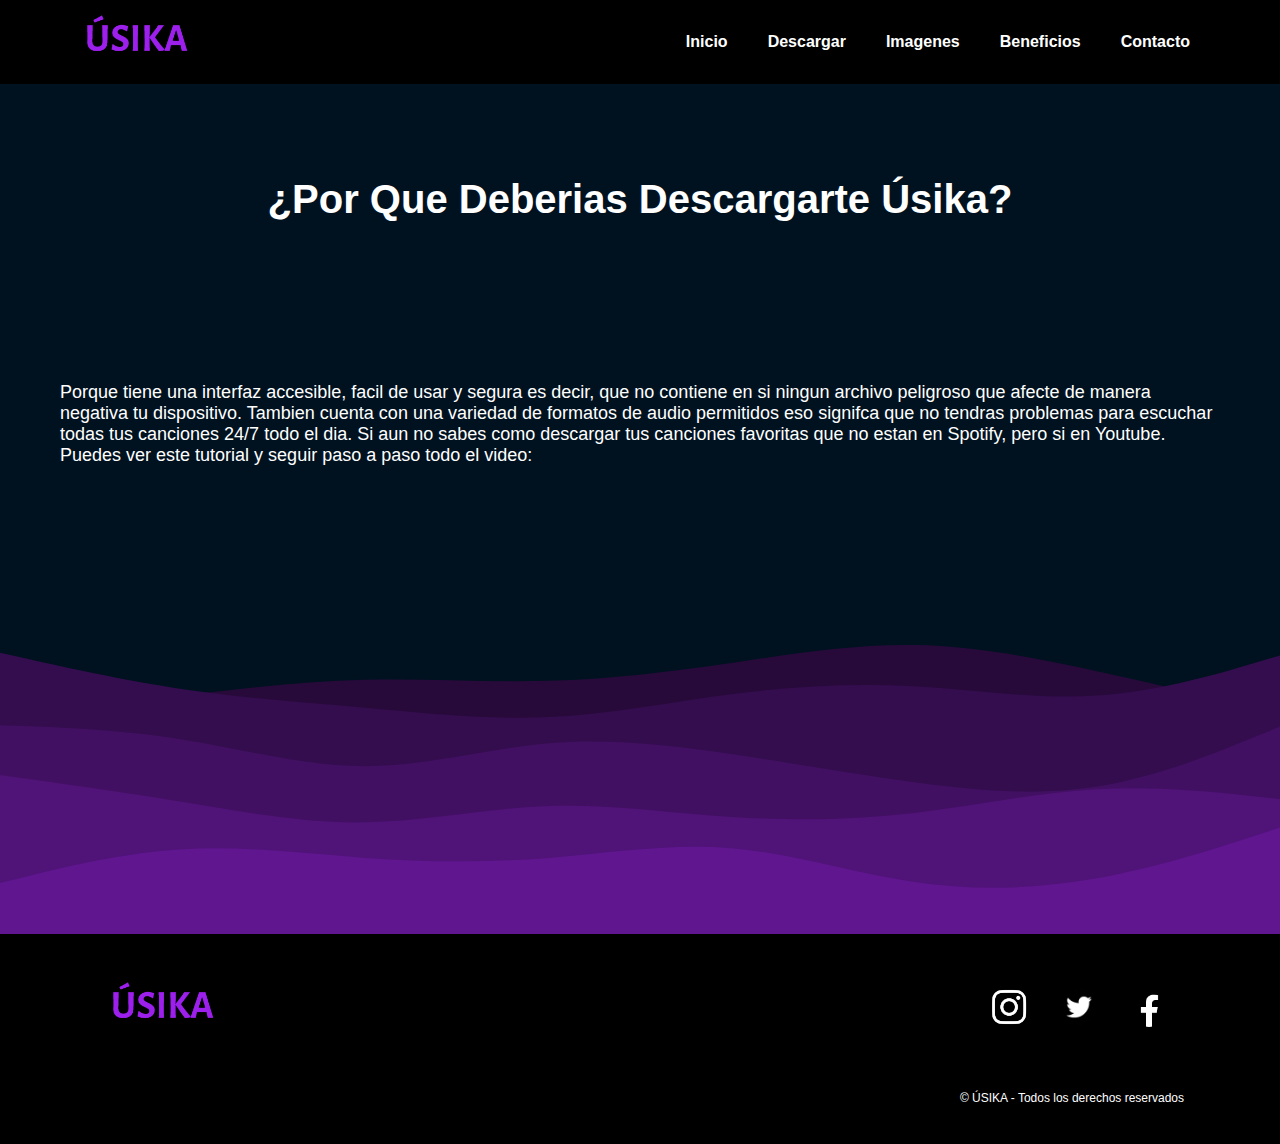
==== commit 4617a5ed: "Agregando SASS 2" ====
--- a/Paginas/beneficios.html
+++ b/Paginas/beneficios.html
@@ -5,6 +5,8 @@
     <meta http-equiv="X-UA-Compatible" content="IE=edge">
     <meta name="viewport" content="width=device-width, initial-scale=1.0">
     <title>ÚSIKA</title>
+    <link rel="icon" href="../Imagenes/logo.jpg">
+    
     <link href="https://cdn.jsdelivr.net/npm/bootstrap@5.1.3/dist/css/bootstrap.min.css" rel="stylesheet" integrity="sha384-1BmE4kWBq78iYhFldvKuhfTAU6auU8tT94WrHftjDbrCEXSU1oBoqyl2QvZ6jIW3" crossorigin="anonymous">
 
     <link rel="stylesheet" href="../Css/estilos.css">
@@ -28,38 +30,38 @@
             </ul>
         </nav>
     </header>
-    <main>
+    <main class="beneficios">
         <section class="beneficios_section">
-            <h1 class="text-center beneficios_titulo">¿Por Que Deberias Descargarte Úsika?</h1>
+            <h1 class="extend-titulo extend-titulo-text-align text-center beneficios_titulo">¿Por Que Deberias Descargarte Úsika?</h1>
 
-                <P class="text-center beneficios_parrafo">Porque tiene una interfaz accesible, facil de usar y segura
-                es decir, que no contiene en si ningun archivo
-                peligroso que afecte de manera negativa tu dispositivo.
-                Tambien cuenta con una variedad de formatos de audio permitidos
-                eso signifca que no tendras problemas para escuchar todas
-                tus canciones 24/7 todo el dia.
-                Si aun no sabes como descargar tus canciones favoritas
-                que no estan en Spotify, pero si en Youtube.
-                Puedes ver este tutorial y seguir paso a paso todo el video:</P>
-                <div class="inicio_youtube_video1">
+            <P class="text-center beneficios_parrafo">Porque tiene una interfaz accesible, facil de usar y segura
+            es decir, que no contiene en si ningun archivo
+            peligroso que afecte de manera negativa tu dispositivo.
+            Tambien cuenta con una variedad de formatos de audio permitidos
+            eso signifca que no tendras problemas para escuchar todas
+            tus canciones 24/7 todo el dia.
+            Si aun no sabes como descargar tus canciones favoritas
+            que no estan en Spotify, pero si en Youtube.
+            Puedes ver este tutorial y seguir paso a paso todo el video:</P>
+            <div class="inicio_youtube_video1">
 
-                    <iframe class="inicio_youtube_video" src="https://www.youtube.com/embed/3c69z8bg1k0" title="YouTube video player" frameborder="0" allow="accelerometer; autoplay; clipboard-write; encrypted-media; gyroscope; picture-in-picture" allowfullscreen></iframe>
-                </div>
+                <iframe class="inicio_youtube_video" src="https://www.youtube.com/embed/3c69z8bg1k0" title="YouTube video player" frameborder="0" allow="accelerometer; autoplay; clipboard-write; encrypted-media; gyroscope; picture-in-picture" allowfullscreen></iframe>
+            </div>
         </section>
     </main>
-    <footer>
+    <footer class="footer">
         <a href="index.html">
-            <img class="logo_footer" src="../Imagenes/logo.jpg" alt="logo">
+            <img class="footer_logo" src="../Imagenes/logo.jpg" alt="logo">
         </a>
-        <div class="footer2">
-            <a class="enlacesdelfooter" href="#">
-                <img class="footer_logos" src="../Imagenes/logo-instagram.jpg" alt="logodefooter">
+        <div class="footer_2">
+            <a class="footer_enlaces" href="#">
+                <img class="footer_enlaces_logos" src="../Imagenes/logo-instagram.jpg" alt="logodefooter">
             </a>
-            <a class="enlacesdelfooter" href="#">
-                <img class="footer_logos" src="../Imagenes/logo-de-twitter.jpg" alt="logodefooter">
+            <a class="footer_enlaces" href="#">
+                <img class="footer_enlaces_logos" src="../Imagenes/logo-de-twitter.jpg" alt="logodefooter">
             </a>
-            <a class="enlacesdelfooter" href="#">
-                <img class="footer_logos" src="../Imagenes/logo-de-facebook.png" alt="logodefooter">
+            <a class="footer_enlaces" href="#">
+                <img class="footer_enlaces_logos" src="../Imagenes/logo-de-facebook.png" alt="logodefooter">
             </a>
         </div>
         <p class="footer_parrafo">© ÚSIKA - Todos los derechos reservados</p>
--- a/Css/estilos.css
+++ b/Css/estilos.css
@@ -1,3 +1,68 @@
+/*Mapas*/
+.btn-white {
+  color: white;
+}
+
+.btn-black {
+  color: black;
+}
+
+.btn-white-fondo {
+  background-color: white;
+}
+
+.btn-black-fondo {
+  background-color: black;
+}
+
+.btn-section-fondo {
+  background-color: #001220;
+}
+
+/*Map-get*/
+.flex {
+  display: flex;
+  flex-direction: column;
+  justify-content: center;
+  align-items: center;
+}
+
+/*Extend*/
+.extend-titulo, .extend-titulo-text-align, .extend-titulo-margin {
+  font-size: 40px;
+}
+
+.extend-titulo-text-align {
+  text-align: center;
+}
+
+.extend-titulo-margin {
+  margin: 0px 300px;
+}
+
+.extend-parrafo, .extend-parrafo-text-align, .extend-parrafo-margin {
+  font-size: 18px;
+}
+
+.extend-parrafo-text-align {
+  text-align: center;
+}
+
+.extend-parrafo-margin {
+  padding: 0px 100px;
+}
+
+/*Mixing*/
+.section-small {
+  padding: 1rem;
+  height: 620px;
+}
+
+.section-medium {
+  padding: 1rem;
+  height: 100%;
+}
+
 * {
   margin: 0;
   padding: 0;
@@ -19,7 +84,7 @@
   margin: 0px 70px;
 }
 
-ul {
+nav ul {
   margin-bottom: 0px;
   padding-left: 0px;
 }
@@ -47,7 +112,7 @@
   font-weight: bold;
 }
 
-.enlaces :hover {
+.enlaces_2:hover {
   color: #9E1FED;
 }
 
@@ -56,7 +121,7 @@
   margin-top: 18px;
 }
 
-footer {
+.footer {
   background-color: black;
   height: 210px;
   display: grid;
@@ -67,24 +132,24 @@
   align-items: center;
 }
 
-.logo_footer {
+.footer_logo {
   grid-area: ele1;
   height: 80px;
   padding-left: 6rem;
 }
 
-.footer2 {
+.footer_2 {
   display: flex;
   flex-direction: row;
   justify-content: flex-end;
   padding-right: 6rem;
 }
 
-.enlacesdelfooter {
+.footer_enlaces {
   text-decoration: none;
 }
 
-.footer_logos {
+.footer_enlaces_logos {
   grid-area: ele2;
   height: 40px;
   border-radius: 100%;
@@ -103,21 +168,6 @@
 }
 
 /* estilos para la pagina de INICIO */
-.inicio_section {
-  padding: 1rem;
-  height: 620px;
-  background-color: #001220;
-  display: flex;
-  flex-direction: column;
-  justify-content: center;
-  align-items: center;
-}
-
-.inicio_titulo {
-  font-size: 40px;
-  margin: 0px 300px;
-}
-
 .inicio_boton {
   font-family: 'Trebuchet MS', 'Lucida Sans Unicode', 'Lucida Grande', 'Lucida Sans', Arial, sans-serif;
   font-weight: bold;
@@ -127,8 +177,6 @@
   width: 170px;
   border-radius: 30px;
   border: none;
-  background-color: black;
-  color: white;
   transition: 0.3s;
 }
 
@@ -139,8 +187,6 @@
 }
 
 .inicio_section_2 {
-  padding: 1rem;
-  height: 100%;
   background-image: url(../Imagenes/fondodelasection2.svg);
   background-size: cover;
   background-position: center;
@@ -163,16 +209,6 @@
 }
 
 /* estilos para la pagina de DESCARGAR */
-.descargar_section {
-  padding: 1rem;
-  height: 400px;
-  background-color: #001220;
-  display: flex;
-  flex-direction: column;
-  justify-content: center;
-  align-items: center;
-}
-
 .descargar_titulo {
   font-size: 40px;
   text-align: center;
@@ -194,8 +230,6 @@
   width: 170px;
   border-radius: 30px;
   border: none;
-  background-color: black;
-  color: white;
   transition: 0.3s;
 }
 
@@ -206,14 +240,12 @@
 }
 
 .descargar_section_2 {
-  padding: 1rem;
-  height: 100%;
   background-image: url(../Imagenes/fondodelasection2.svg);
   background-size: cover;
   background-position: center;
   display: grid;
   grid-template-columns: 50% 50%;
-  grid-template-rows: 150px 100px 120px;
+  grid-template-rows: 150px 150px 200px;
   justify-items: center;
   grid-template-areas: 'ele1 ele1'  'ele2 ele2'@@ -222,14 +254,16 @@
 
 .descargar_titulo_2 {
   grid-area: ele1;
-  text-align: center;
-  margin: 0px 1rem;
+  font-size: 40px;
+  text-align: center;
+  padding: 0px 3rem;
   display: grid;
-  align-items: center;
+  align-items: flex-end;
 }
 
 .descargar_parrafo_2 {
   grid-area: ele2;
+  font-size: 18px;
   padding-top: 10px;
   text-align: center;
   margin: 0px 1rem;
@@ -245,10 +279,21 @@
   height: 60px;
 }
 
+/* Estilos para la pagina de IMAGENES*/
+.imagenes_section_1 {
+  background-color: #001220;
+}
+
+.imagenes_parrafo_1 {
+  padding: 20px 100px;
+}
+
+.imagenes_carrusel {
+  padding: 5rem;
+}
+
 /* Estilos para la pagina de BENEFICIOS*/
 .beneficios_section {
-  padding: 1rem;
-  height: 100%;
   background-image: url(../Imagenes/fondodelasection2.svg);
   background-size: cover;
   background-position: center;
@@ -270,18 +315,18 @@
 
 /*RESPONSIVE para el HEADER*/
 @media screen and (max-width: 425px) {
-  footer {
+  .footer {
     height: 300px;
     display: flex;
     flex-direction: column;
     justify-content: space-evenly;
   }
-  .logo_footer {
+  .footer_logo {
     grid-area: ele1;
     height: 80px;
     padding-left: 0rem;
   }
-  .footer2 {
+  .footer_2 {
     display: flex;
     flex-direction: row;
     justify-content: flex-end;
@@ -343,7 +388,7 @@
   #listas {
     display: block;
     padding: 80px 0px 0px 40px;
-    background-color: rgba 0, 0, 0, 0.8;
+    background-color: rgba(0, 0, 0, 0.8);
     width: 70%;
     height: 100vh;
     position: fixed;
@@ -405,8 +450,12 @@
 /*RESPONSIVE para dispositivos de 768px de ancho para la pagina de DESCARGAR */
 @media screen and (max-width: 768px) {
   .descargar_titulo {
+    font-size: 30px;
+    margin: 0px 40px;
+  }
+  .descargar_titulo_2 {
     font-size: 26px;
-    margin: 0px 40px;
+    padding: 0px 40px;
   }
 }
 
@@ -463,7 +512,32 @@
   }
 }
 
+/* RESPONSIVE para la pagina de Imagenes*/
+@media screen and (max-width: 768px) {
+  .imagenes_carrusel {
+    padding: 3rem;
+  }
+}
+
+@media screen and (max-width: 425px) {
+  .imagenes_parrafo_1 {
+    font-size: 20px;
+    padding: 20px 20px;
+  }
+  .imagenes_carrusel {
+    padding: 1rem;
+    margin-bottom: 3rem;
+  }
+}
+
 /* RESPONSIVE para dispositivos de 768px de ancho para la pagina de Beneficios*/
+@media screen and (max-width: 768px) {
+  .beneficios_titulo {
+    font-size: 35px;
+    padding: 0px 40px;
+  }
+}
+
 @media screen and (max-width: 480px) {
   .beneficios_section {
     grid-template-rows: 200px 420px 300px;
@@ -473,12 +547,13 @@
 @media screen and (max-width: 426px) {
   .beneficios_titulo {
     font-size: 28px;
+    padding: 0px 10px;
   }
   .beneficios_parrafo {
     margin: 0px 30px;
   }
   .beneficios_section {
-    grid-template-rows: 200px 700px 300px;
+    grid-template-rows: 400px 750px 300px;
   }
 }
 
@@ -492,11 +567,14 @@
 }
 
 @media screen and (max-width: 320px) {
+  .beneficios_titulo {
+    padding: 0px 5px;
+  }
   .beneficios_parrafo {
     padding: 20px 10px 0px 10px;
   }
   .beneficios_section {
-    grid-template-rows: 200px 800px 400px;
+    grid-template-rows: 350px 800px 300px;
   }
 }
 
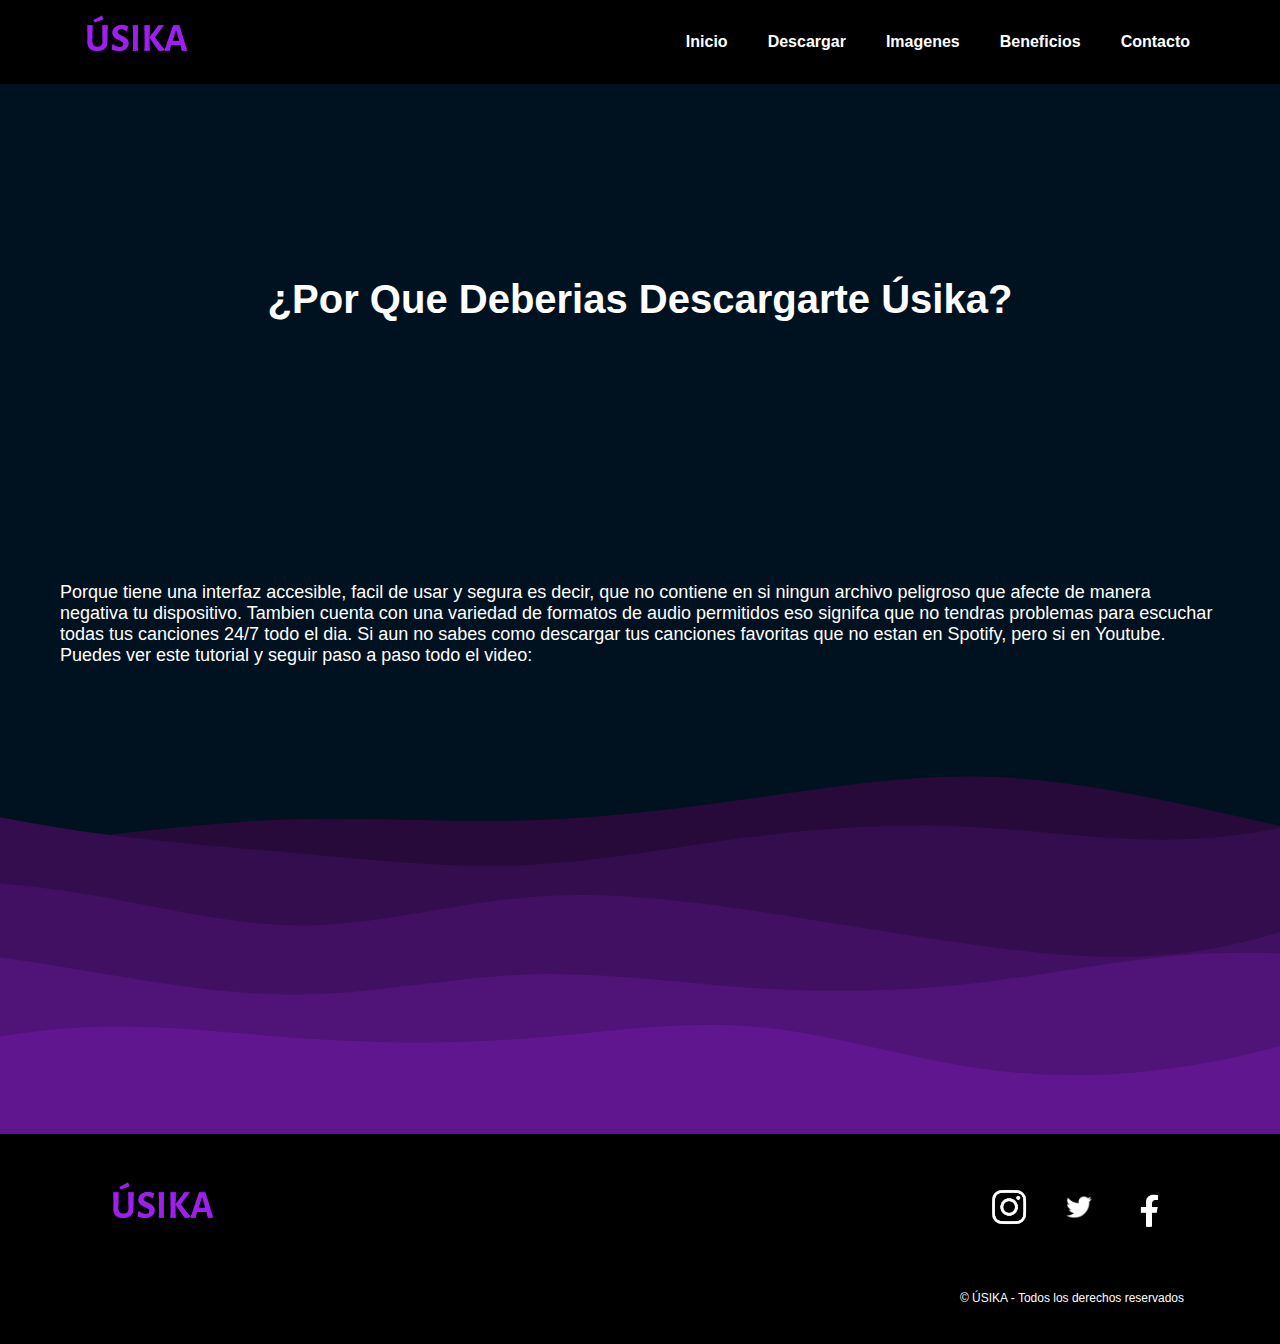
==== commit a78e7de1: "Solucionando errores de SASS" ====
--- a/Paginas/beneficios.html
+++ b/Paginas/beneficios.html
@@ -4,7 +4,10 @@
     <meta charset="UTF-8">
     <meta http-equiv="X-UA-Compatible" content="IE=edge">
     <meta name="viewport" content="width=device-width, initial-scale=1.0">
-    <title>ÚSIKA</title>
+    <meta name="description" content="Tu musica favorita en cualquier lado">
+    <meta name="keywords" content="ÚSIKA, Musica, Canciones, Albun, Descargar, Free, Argentina, Sonidos, Beneficios">
+
+    <title>ÚSIKA - Beneficios</title>
     <link rel="icon" href="../Imagenes/logo.jpg">
     
     <link href="https://cdn.jsdelivr.net/npm/bootstrap@5.1.3/dist/css/bootstrap.min.css" rel="stylesheet" integrity="sha384-1BmE4kWBq78iYhFldvKuhfTAU6auU8tT94WrHftjDbrCEXSU1oBoqyl2QvZ6jIW3" crossorigin="anonymous">
--- a/Css/estilos.css
+++ b/Css/estilos.css
@@ -37,11 +37,11 @@
 }
 
 .extend-titulo-margin {
-  margin: 0px 300px;
+  margin: 0px 200px;
 }
 
 .extend-parrafo, .extend-parrafo-text-align, .extend-parrafo-margin {
-  font-size: 18px;
+  font-size: 20px;
 }
 
 .extend-parrafo-text-align {
@@ -282,10 +282,21 @@
 /* Estilos para la pagina de IMAGENES*/
 .imagenes_section_1 {
   background-color: #001220;
+  display: grid;
+  grid-template-columns: 100%;
+  grid-template-rows: 400px 300px;
+  justify-content: center;
+  align-items: center;
 }
 
 .imagenes_parrafo_1 {
   padding: 20px 100px;
+}
+
+.imagenes_section_2 {
+  background-image: url(../Imagenes/fondodelasection2.svg);
+  background-size: cover;
+  background-position: center;
 }
 
 .imagenes_carrusel {
@@ -299,7 +310,7 @@
   background-position: center;
   display: grid;
   grid-template-columns: 100%;
-  grid-template-rows: 200px 250px 400px;
+  grid-template-rows: 400px 250px 400px;
   justify-items: center;
   align-items: center;
 }
@@ -514,12 +525,18 @@
 
 /* RESPONSIVE para la pagina de Imagenes*/
 @media screen and (max-width: 768px) {
+  .imagenes_titulo {
+    margin: 0px 100px;
+  }
   .imagenes_carrusel {
     padding: 3rem;
   }
 }
 
 @media screen and (max-width: 425px) {
+  .imagenes_titulo {
+    margin: 0px 50px;
+  }
   .imagenes_parrafo_1 {
     font-size: 20px;
     padding: 20px 20px;
@@ -527,6 +544,12 @@
   .imagenes_carrusel {
     padding: 1rem;
     margin-bottom: 3rem;
+  }
+}
+
+@media screen and (max-width: 375px) {
+  .imagenes_titulo {
+    margin: 0px 10px;
   }
 }
 
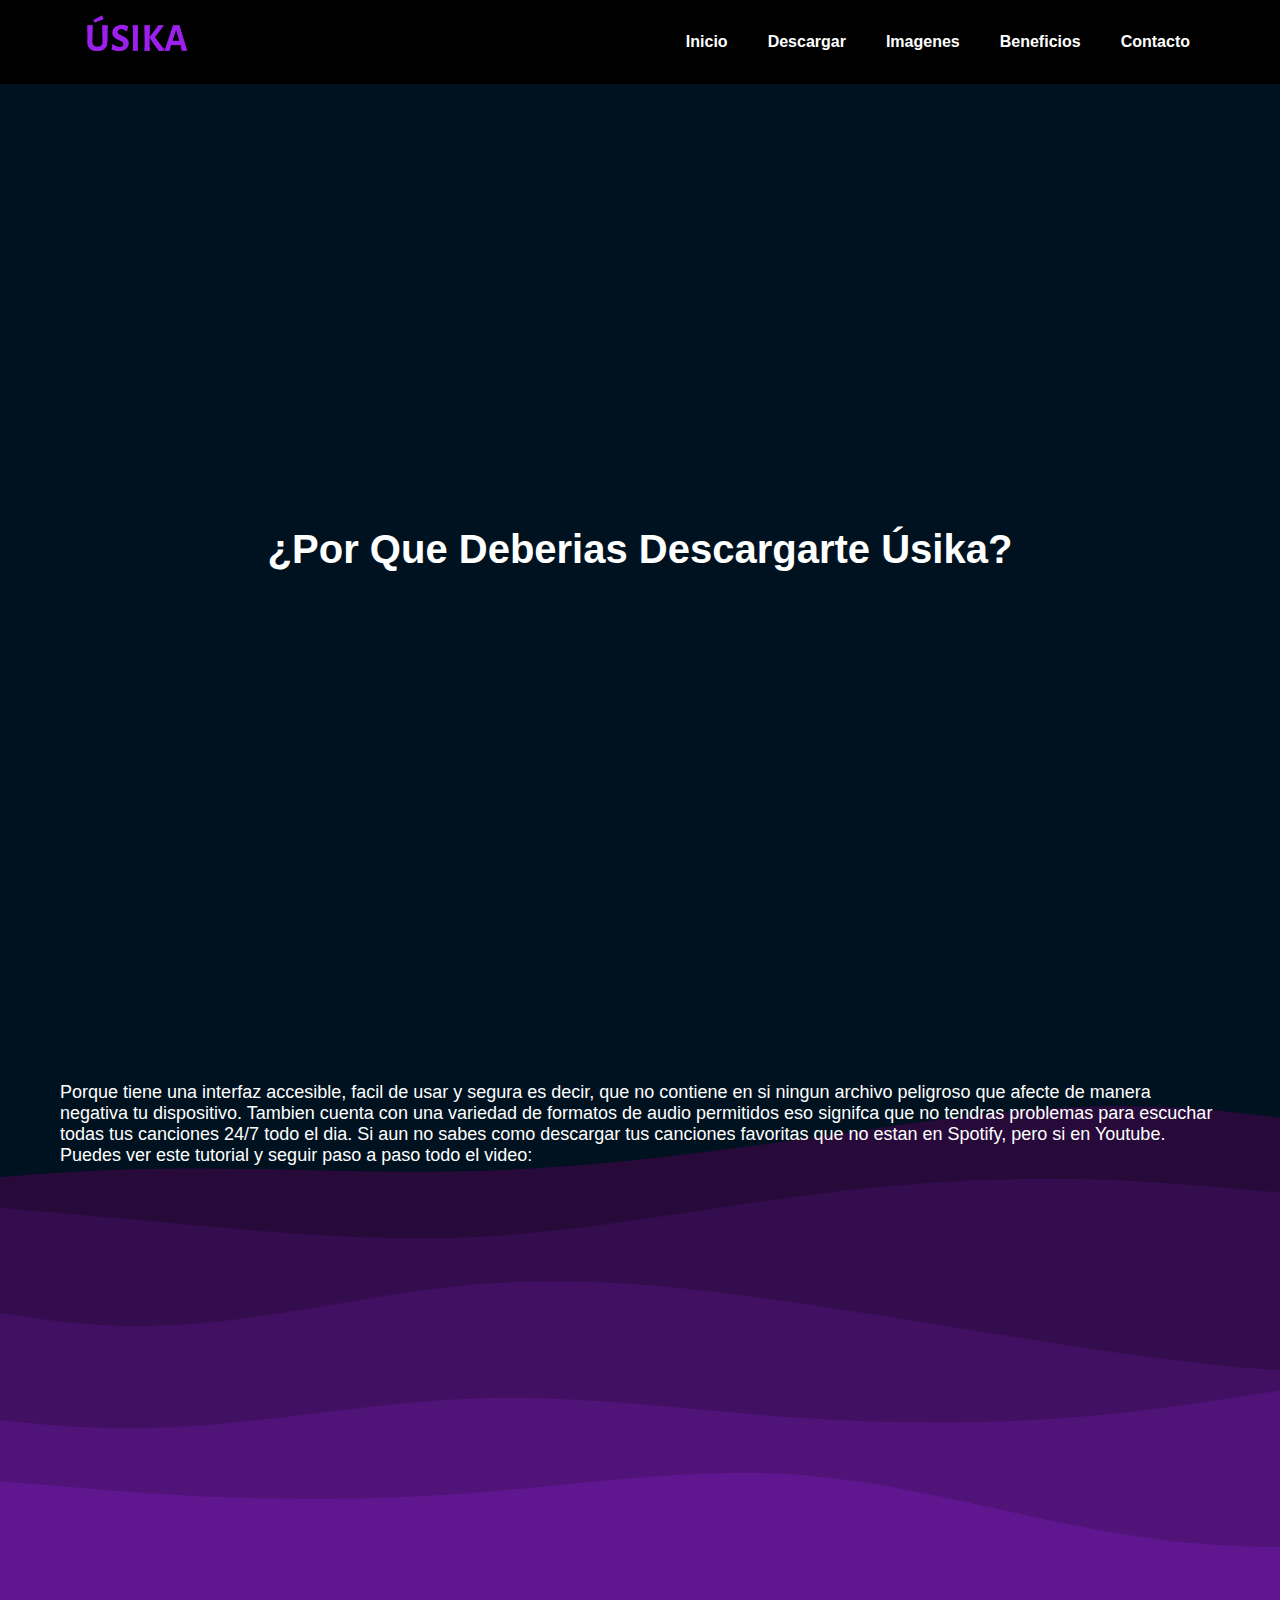
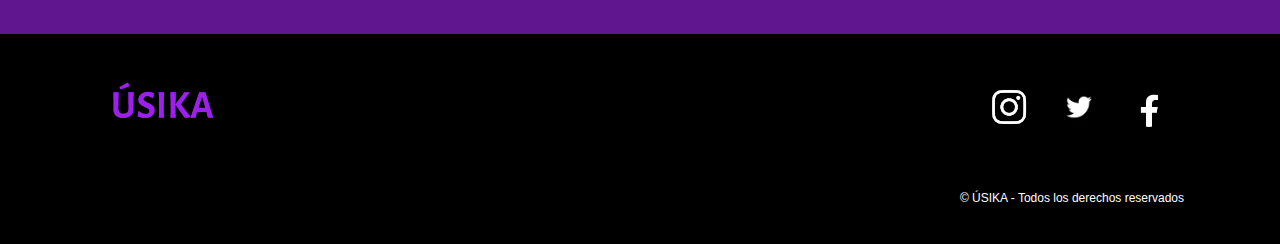
==== commit 60d9bdb5: "Listo para la entrega final" ====
--- a/Paginas/beneficios.html
+++ b/Paginas/beneficios.html
@@ -1,5 +1,5 @@
 <!DOCTYPE html>
-<html lang="en">
+<html lang="es">
 <head>
     <meta charset="UTF-8">
     <meta http-equiv="X-UA-Compatible" content="IE=edge">
--- a/Css/estilos.css
+++ b/Css/estilos.css
@@ -169,9 +169,9 @@
 
 /* estilos para la pagina de INICIO */
 .inicio_boton {
-  font-family: 'Trebuchet MS', 'Lucida Sans Unicode', 'Lucida Grande', 'Lucida Sans', Arial, sans-serif;
+  font-family: 'Segoe UI', Tahoma, Geneva, Verdana, sans-serif;
   font-weight: bold;
-  font-size: 12px;
+  font-size: 14px;
   margin-top: 40px;
   height: 40px;
   width: 170px;
@@ -222,9 +222,9 @@
 }
 
 .descargar_boton {
-  font-family: 'Trebuchet MS', 'Lucida Sans Unicode', 'Lucida Grande', 'Lucida Sans', Arial, sans-serif;
+  font-family: 'Segoe UI', Tahoma, Geneva, Verdana, sans-serif;
   font-weight: bold;
-  font-size: 12px;
+  font-size: 14px;
   margin-top: 15px;
   height: 40px;
   width: 170px;
@@ -284,7 +284,7 @@
   background-color: #001220;
   display: grid;
   grid-template-columns: 100%;
-  grid-template-rows: 400px 300px;
+  grid-template-rows: 100vh 300px;
   justify-content: center;
   align-items: center;
 }
@@ -310,7 +310,7 @@
   background-position: center;
   display: grid;
   grid-template-columns: 100%;
-  grid-template-rows: 400px 250px 400px;
+  grid-template-rows: 100vh 250px 400px;
   justify-items: center;
   align-items: center;
 }
@@ -322,6 +322,72 @@
 .beneficios_parrafo {
   font-size: 18px;
   padding: 30px 60px 0px 60px;
+}
+
+/*Estilos para la pagina de CONTACTO*/
+.contacto_section {
+  background-image: url(../Imagenes/fondodelasection2.svg);
+  background-size: cover;
+  background-position: center;
+  display: grid;
+  grid-template-columns: 50% 50%;
+  grid-template-rows: 40vh 35vh 80vh;
+  grid-template-areas: "ele1 ele1"+ "ele2 ele2"+ "ele3 ele3";
+  justify-items: center;
+  color: white;
+}
+
+.contacto_section_titulo {
+  grid-area: ele1;
+  font-size: 40px;
+  display: flex;
+  flex-direction: row;
+  align-items: flex-end;
+}
+
+.contacto_section_parrafo {
+  grid-area: ele2;
+  padding: 2rem 9rem;
+  text-align: center;
+  font-size: 18px;
+}
+
+.contacto_section_formulario {
+  grid-area: ele3;
+  background-color: rgba(0, 0, 0, 0.6);
+  display: flex;
+  flex-direction: column;
+  border-radius: 15px;
+  padding: 20px 50px;
+  height: 70vh;
+  width: 100vh;
+}
+
+.contacto_section_formulario form .ingresar {
+  border-bottom: 2px solid #adadad;
+  margin: 35px 0px;
+}
+
+.contacto_section_formulario form .ingresar input {
+  border: none;
+  background: none;
+  outline: none;
+  width: 100%;
+  font-size: 20px;
+  padding: 5px 5px;
+  color: #eee;
+}
+
+.contacto_section_formulario form button {
+  height: 45px;
+  width: 100%;
+  font-size: 20px;
+  border: none;
+  color: white;
+  background-color: #9E1FED;
+  border-radius: 20px;
 }
 
 /*RESPONSIVE para el HEADER*/
@@ -584,9 +650,6 @@
   .beneficios_parrafo {
     padding: 30px 30px 0px 30px;
   }
-  .beneficios_section {
-    margin: 0px 5px;
-  }
 }
 
 @media screen and (max-width: 320px) {
@@ -606,4 +669,57 @@
     grid-template-rows: 200px 900px 400px;
   }
 }
+
+/* RESPONSIVE para dispositivos de 768px de ancho para la pagina de Contacto*/
+@media screen and (max-width: 1024px) {
+  .contacto_section {
+    grid-template-rows: 40vh 30vh 90vh;
+  }
+  .contacto_section_parrafo {
+    padding: 2rem 7rem;
+  }
+  .contacto_section_formulario {
+    height: 80vh;
+    width: 100vh;
+  }
+}
+
+@media screen and (max-width: 425px) {
+  .contacto_section {
+    grid-template-rows: 40vh 40vh 90vh;
+  }
+  .contacto_section_parrafo {
+    padding: 2rem 4rem;
+  }
+  .contacto_section_formulario {
+    height: 80vh;
+    width: 70vh;
+  }
+}
+
+@media screen and (max-width: 375px) {
+  .contacto_section {
+    grid-template-rows: 40vh 40vh 90vh;
+  }
+  .contacto_section_parrafo {
+    padding: 2rem 2rem;
+  }
+  .contacto_section_formulario {
+    height: 80vh;
+    width: 60vh;
+  }
+}
+
+@media screen and (max-width: 320px) {
+  .contacto_section {
+    grid-template-rows: 40vh 50vh 90vh;
+  }
+  .contacto_section_parrafo {
+    padding: 2rem 2rem;
+  }
+  .contacto_section_formulario {
+    height: 80vh;
+    width: 50vh;
+  }
+}
 /*# sourceMappingURL=estilos.css.map */